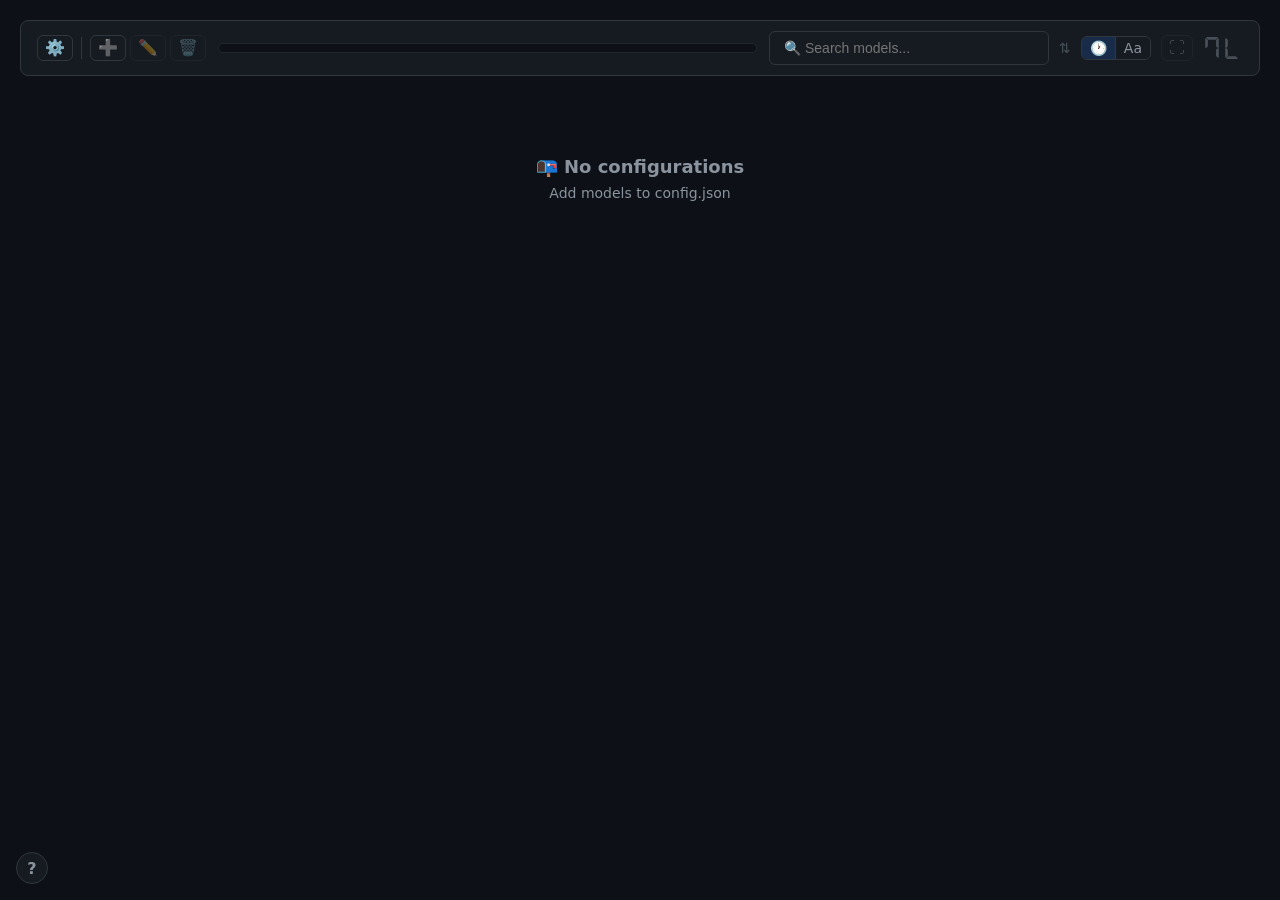
==== static/index.html @ 0e30e931 "Initial commit" ====
<!DOCTYPE html>
<html lang="en">
<head>
  <meta charset="UTF-8">
  <meta name="viewport" content="width=device-width, initial-scale=1.0">
  <title>7L</title>
  <link rel="stylesheet" href="style.css">
</head>
<body>
  <div class="header">
    <div class="header-left">
      <div class="global-menu">
        <button class="global-menu-btn" id="settingsBtn" onclick="showSettingsDialog()" title="Application settings">⚙️</button>
        <span class="global-menu-sep"></span>
        <button class="global-menu-btn" id="addCardBtn" onclick="showAddCardDialog()" title="Add card">➕</button>
        <button class="global-menu-btn" id="editCardBtn" onclick="showEditCardDialog()" disabled title="Edit card">✏️</button>
        <button class="global-menu-btn" id="deleteCardBtn" onclick="deleteFocusedCard()" disabled title="Delete card">🗑️</button>
      </div>
    </div>
    <div class="gpu-panel" id="gpuInfo"></div>
    <div class="header-right">
      <input class="search" id="searchInput" type="text" placeholder="🔍 Search models..." oninput="renderCards()">
      <span style="color:#484f58;font-size:14px;line-height:1">⇅</span>
      <div class="sort-group">
        <button class="sort-btn active" data-sort="recent" onclick="setSortMode('recent')" title="Sort by last used">🕐</button>
        <button class="sort-btn" data-sort="name" onclick="setSortMode('name')" title="Sort by name">Aa</button>
      </div>
      <button class="global-menu-btn" id="expandBtn" onclick="toggleExpand()" disabled title="Expand card">⛶</button>
      <h1>7L</h1>
    </div>
  </div>

  <div class="cards" id="cardsContainer">
    <div class="empty-state"><h3>Loading...</h3></div>
  </div>

  <div class="toast" id="toast"></div>

  <div class="filedialog-overlay" id="fileDialog">
    <div class="filedialog" style="width:620px">
      <div class="filedialog-title">📁 <span id="fileDialogModelName">loading...</span></div>
      <div style="display:flex;gap:4px;margin-bottom:8px">
        <input type="text" class="filedialog-input" id="fileDialogPath" style="flex:1;font-family:monospace" placeholder="/path/to/model.gguf" spellcheck="false" onchange="browseDir(this.value)">
        <button class="btn btn-cancel" onclick="browseUp()" title="Up one level">⬆</button>
        <button class="btn btn-cancel" onclick="browseNewFolder()" title="New folder">📁+</button>
        <button class="btn btn-cancel" id="showHiddenBtn" onclick="toggleHidden()" title="Show hidden files">.</button>
      </div>
      <div class="browse-list" id="browseList" style="height:260px;overflow-y:auto;background:#0d1117;border:1px solid #30363d;border-radius:6px;padding:4px 0;font-size:13px"></div>
      <div style="margin-top:8px;font-size:12px;color:#8b949e" id="browseInfo">Loading...</div>
      <div class="filedialog-actions">
        <button class="btn btn-cancel" onclick="closeFileDialog()">✕ Cancel</button>
        <button class="btn btn-danger" id="fileDialogResetBtn" onclick="resetRuntimeDialog()" style="display:none">↺ Reset</button>
        <button class="btn btn-save" onclick="confirmFileDialog()">✓ Select</button>
      </div>
    </div>
  </div>

  <div class="filedialog-overlay" id="ctxDialog">
    <div class="filedialog">
      <div class="filedialog-title">🧠 Context size</div>
      <div class="filedialog-hint">--ctx-size: number of tokens in context window</div>
      <input type="number" class="filedialog-input" id="ctxDialogInput" min="128" max="131072" step="128">
      <div class="ctx-chips" id="ctxDialogChips" style="margin-top:10px"></div>
      <div class="filedialog-actions">
        <button class="btn btn-cancel" onclick="closeCtxDialog()">✕ Cancel</button>
        <button class="btn btn-save" onclick="confirmCtxDialog()">✓ Apply</button>
      </div>
    </div>
  </div>

  <div class="filedialog-overlay" id="paramDialog">
    <div class="filedialog" style="width:480px">
      <div class="filedialog-title"><span id="paramDialogFlag"></span></div>
      <input type="text" class="filedialog-input" id="paramDialogInput" spellcheck="false">
      <div class="filedialog-actions">
        <button class="btn btn-cancel" onclick="closeParamDialog()">✕ Cancel</button>
        <button class="btn btn-save" onclick="confirmParamDialog()">✓ OK</button>
      </div>
    </div>
  </div>

  <div class="filedialog-overlay" id="addParamDialog">
    <div class="filedialog" style="width:480px">
      <div class="filedialog-title">+ Add parameter</div>
      <input type="text" class="filedialog-input" id="addParamFilter" placeholder="🔍 filter..." spellcheck="false" oninput="renderAddParamOptions()" style="margin-bottom:4px">
      <select id="addParamSelect" style="width:100%;padding:6px;background:#0d1117;color:#c9d1d9;border:1px solid #30363d;border-radius:6px;font-family:monospace;font-size:12px;margin-bottom:8px" size="10"></select>
      <input type="text" class="filedialog-input" id="addParamValue" placeholder="value" spellcheck="false">
      <div class="filedialog-actions">
        <button class="btn btn-cancel" onclick="closeAddParamDialog()">✕ Cancel</button>
        <button class="btn btn-save" onclick="confirmAddParamDialog()">✓ Add</button>
      </div>
    </div>
  </div>

  <div class="filedialog-overlay" id="renameDialog">
    <div class="filedialog" style="width:460px">
      <div class="filedialog-title">✏️ Edit card</div>
      <label style="font-size:12px;color:#8b949e;display:block;margin-bottom:4px">Name</label>
      <input type="text" class="filedialog-input" id="renameDialogName" spellcheck="false" style="margin-bottom:12px">
      <label style="font-size:12px;color:#8b949e;display:block;margin-bottom:4px">Description</label>
      <input type="text" class="filedialog-input" id="renameDialogDesc" spellcheck="false" placeholder="Optional description">
      <div class="filedialog-actions">
        <button class="btn btn-cancel" onclick="closeRenameDialog()">✕ Cancel</button>
        <button class="btn btn-save" onclick="confirmRenameDialog()">✓ Save</button>
      </div>
    </div>
  </div>

  <div class="filedialog-overlay" id="addCardDialog">
    <div class="filedialog" style="width:540px">
      <div class="filedialog-title">➕ New card</div>
      <label class="fr-label" style="margin-top:0">Name</label>
      <input type="text" class="filedialog-input" id="addCardDialogName" spellcheck="false" placeholder="Model nickname">
      <label class="fr-label">Description <span style="color:#484f58">(optional)</span></label>
      <input type="text" class="filedialog-input" id="addCardDialogDesc" spellcheck="false" placeholder="Brief description">
      <div id="addCardPasteSection" style="margin:10px 0;padding:10px;background:#0d1117;border:1px solid #30363d;border-radius:6px">
        <label class="fr-label" style="margin-top:0">Paste launch command</label>
        <textarea class="filedialog-input" id="addCardPasteInput" spellcheck="false" style="min-height:50px;font-family:monospace;font-size:12px;margin-bottom:6px" placeholder="llama-server --model /path/to/model.gguf -c 4096 ..."></textarea>
        <button class="btn btn-cancel" onclick="parsePasteCommand()" style="font-size:12px;padding:4px 10px">📋 Parse</button>
        <span id="addCardParseStatus" style="font-size:11px;color:#8b949e;margin-left:8px"></span>
      </div>
      <label class="fr-label">Raw args</label>
      <textarea class="filedialog-input" id="addCardDialogArgs" spellcheck="false" style="min-height:60px;font-family:monospace;font-size:12px"></textarea>
      <div style="display:flex;align-items:center;gap:8px;margin-top:8px">
        <label class="fr-label" style="margin:0;white-space:nowrap">Runtime</label>
        <input type="text" class="fr-input" id="addCardDialogRuntime" spellcheck="false" placeholder="/path/to/llama-server" style="flex:1">
        <button class="btn btn-cancel" onclick="addCardBrowseRuntime()" style="white-space:nowrap;padding:4px 10px;font-size:12px">📁 Browse</button>
        <label style="display:flex;align-items:center;gap:4px;font-size:12px;color:#8b949e;white-space:nowrap;cursor:pointer">
          <input type="checkbox" id="addCardUseSysRuntime" checked onchange="addCardToggleRuntime()"> Use system
        </label>
      </div>
      <div class="filedialog-actions">
        <button class="btn btn-cancel" onclick="closeAddCardDialog()">✕ Cancel</button>
        <button class="btn btn-save" onclick="confirmAddCardDialog()">✓ Create</button>
      </div>
    </div>
  </div>

  <div class="filedialog-overlay" id="settingsDialog">
    <div class="filedialog" style="width:520px">
      <div class="filedialog-title">⚙️ Application settings</div>
      <div style="margin-top:12px">
        <label class="fr-label">Global runtime</label>
        <div class="fr-row">
          <input type="text" class="fr-input" id="settingsRuntimeInput" spellcheck="false" placeholder="/path/to/llama-server">
          <button class="btn btn-cancel" onclick="settingsBrowseRuntime()" style="white-space:nowrap;padding:4px 10px;font-size:12px">📁 Browse</button>
          <button class="btn btn-danger" onclick="settingsClearRuntime()" style="white-space:nowrap;padding:4px 10px;font-size:12px" title="Clear runtime">✕</button>
        </div>
      </div>
      <div style="margin-top:12px">
        <label class="fr-label">HF cache folder</label>
        <div class="fr-row">
          <input type="text" class="fr-input" id="settingsCacheInput" spellcheck="false" placeholder="~/.cache/huggingface/hub">
          <button class="btn btn-cancel" onclick="settingsBrowseCache()" style="white-space:nowrap;padding:4px 10px;font-size:12px">📁 Browse</button>
          <button class="btn btn-danger" onclick="settingsClearCache()" style="white-space:nowrap;padding:4px 10px;font-size:12px" title="Clear cache path">✕</button>
        </div>
      </div>
      <div class="filedialog-actions">
        <button class="btn btn-cancel" onclick="closeSettingsDialog()">✕ Cancel</button>
        <button class="btn btn-save" onclick="confirmSettingsDialog()">✓ Save</button>
      </div>
    </div>
  </div>

  <div class="filedialog-overlay" id="promptDialog">
    <div class="filedialog" style="width:400px">
      <div class="filedialog-title" id="promptDialogTitle">Input</div>
      <input type="text" class="filedialog-input" id="promptDialogInput" spellcheck="false" style="margin-top:6px" placeholder="Enter value">
      <div class="filedialog-actions">
        <button class="btn btn-cancel" onclick="closePromptDialog()">✕ Cancel</button>
        <button class="btn btn-save" onclick="confirmPromptDialog()">✓ OK</button>
      </div>
    </div>
  </div>

  <div class="filedialog-overlay" id="confirmDialog">
    <div class="filedialog" style="width:400px">
      <div class="filedialog-title" id="confirmDialogTitle">Confirm</div>
      <p style="font-size:14px;color:#c9d1d9;margin:8px 0" id="confirmDialogMsg"></p>
      <div class="filedialog-actions">
        <button class="btn btn-cancel" onclick="closeConfirmDialog()">✕ Cancel</button>
        <button class="btn btn-danger" onclick="confirmConfirmDialog()">✓ Yes</button>
      </div>
    </div>
  </div>

  <div class="footer">
    <a class="help-btn" href="help.html" target="_blank" title="Help">?</a>
  </div>
  <script src="script.js"></script>
</body>
</html>
---- static/style.css ----
* { box-sizing: border-box; margin: 0; padding: 0; }
@font-face { font-family: 'DSEG7'; src: url('DSEG7Classic-Bold.woff2') format('woff2'); font-weight: 700; font-display: swap; }
body { font-family: system-ui, -apple-system, sans-serif; background: #0d1117; color: #c9d1d9; padding: 20px; }

/* ── Header ── */
.header { display: flex; justify-content: space-between; align-items: center; margin-bottom: 20px; flex-wrap: wrap; gap: 12px; background: #161b22; border: 1px solid #30363d; border-radius: 8px; padding: 10px 16px; }
.header-left { display: flex; align-items: center; gap: 10px; }
.header-right { display: flex; align-items: center; gap: 10px; }
.header h1 { font-family: 'DSEG7', monospace; font-size: 22px; font-weight: 700; color: #484f58; letter-spacing: 2px; transition: color .3s, text-shadow .3s; }
.header h1.running { color: #58a6ff; text-shadow: 0 0 8px #58a6ff44, 0 0 20px #58a6ff22; animation: pulse-glow 2s ease-in-out infinite; }
@keyframes pulse-glow { 0%,100% { text-shadow: 0 0 8px #58a6ff44, 0 0 20px #58a6ff22; } 50% { text-shadow: 0 0 12px #58a6ff66, 0 0 30px #58a6ff33; } }

/* ── GPU ── */
.gpu-panel { display: flex; align-items: center; justify-content: center; gap: 6px; font-size: 12px; white-space: nowrap; background: #0d1117; border: 1px solid #21262d; border-radius: 6px; padding: 4px 10px; flex: 1; }
.gpu-item { display: flex; align-items: center; gap: 4px; font-variant-numeric: tabular-nums; }
.gpu-idx { color: #58a6ff; font-weight: 600; }
.gpu-mem { color: #3fb950; }
.gpu-temp { font-weight: 600; }

/* ── Global menu ── */
.global-menu { display: flex; align-items: center; gap: 4px; }
.global-menu-sep { width: 1px; height: 22px; background: #30363d; margin: 0 4px; }
.global-menu-btn { background: none; border: 1px solid #30363d; border-radius: 6px; color: #8b949e; cursor: pointer; font-size: 16px; padding: 4px 7px; line-height: 1; }
.global-menu-btn:hover:not(:disabled) { border-color: #58a6ff; color: #58a6ff; background: #1f6feb22; }
.global-menu-btn:disabled { opacity: 0.35; cursor: not-allowed; }

/* ── Search ── */
.search { padding: 8px 14px; background: #161b22; border: 1px solid #30363d; border-radius: 6px; color: #c9d1d9; width: 280px; font-size: 14px; outline: none; }
.search:focus { border-color: #58a6ff; }

/* ── Sort ── */
.sort-group { display: inline-flex; border: 1px solid #30363d; border-radius: 6px; overflow: hidden; }
.sort-btn { padding: 4px 8px; font-size: 14px; background: #161b22; color: #8b949e; border: none; cursor: pointer; border-right: 1px solid #30363d; line-height: 1; font-family: system-ui, -apple-system, sans-serif; }
.sort-btn:last-child { border-right: none; }
.sort-btn:hover:not(.disabled) { background: #1f6feb33; }
.sort-btn.active { background: #1f6feb33; color: #58a6ff; }
.sort-btn.disabled { opacity: 0.35; cursor: not-allowed; }

/* ── Cards ── */
.cards { display: grid; gap: 16px; grid-template-columns: repeat(auto-fill, minmax(620px, 1fr)); }
.card { background: #161b22; border: 1px solid #30363d; border-radius: 8px; padding: 20px; }
.card.running { border-color: #3fb950; }
.card.focused { outline: 2px solid #d29922; outline-offset: -1px; }
.card.running.focused { outline: 2px solid #d29922; outline-offset: -1px; box-shadow: inset 0 0 0 1px #3fb950; }
.card.expanded { grid-column: 1 / -1; min-height: calc(100vh - 120px); display: flex; flex-direction: column; }
.card.expanded .args-section { flex: 1; display: flex; flex-direction: column; }
.card.expanded .args-body { flex: 1; }
.card.expanded .args-body .args-display { min-height: 80px; }
.card.hidden { display: none; }
.cards.expanded .card:not(.expanded):not(.hidden) { display: none; }
.card input, .card textarea { cursor: auto; }

/* ── Card title (in args-header row) ── */
.card-title { font-size: 17px; font-weight: 600; margin: 0 12px; white-space: nowrap; }
.card-title.running { color: #58a6ff; text-shadow: 0 0 8px #58a6ff44, 0 0 20px #58a6ff22; }
.card-title.starting {
  background: linear-gradient(90deg, #58a6ff 0%, #79c0ff 30%, #8b949e 50%, #79c0ff 70%, #58a6ff 100%);
  background-size: 200% 100%;
  -webkit-background-clip: text;
  background-clip: text;
  -webkit-text-fill-color: transparent;
  color: transparent;
  animation: wave-shimmer 3s linear infinite;
}
@keyframes wave-shimmer { 0% { background-position: 200% center; } 100% { background-position: -200% center; } }

/* ── Fields ── */
.field { margin-bottom: 10px; }
.field label { display: block; font-size: 11px; font-weight: 500; color: #8b949e; text-transform: uppercase; letter-spacing: .5px; margin-bottom: 4px; }
.field input, .field textarea { width: 100%; padding: 8px 12px; background: #0d1117; border: 1px solid #30363d; border-radius: 6px; color: #c9d1d9; font-size: 14px; outline: none; transition: border-color .15s; }
.field input:focus, .field textarea:focus { border-color: #58a6ff; }
.field textarea { font-family: 'SF Mono', 'Cascadia Code', 'Fira Code', monospace; resize: vertical; min-height: 48px; line-height: 1.5; }
.field-row { display: flex; gap: 12px; }
.field-row .field { flex: 1; }

/* ── Args section ── */
.args-section { margin-bottom: 0; }
.args-header { display: flex; align-items: center; justify-content: space-between; margin-bottom: 6px; flex-wrap: wrap; gap: 6px; }
.args-controls { display: flex; align-items: center; gap: 8px; flex-wrap: wrap; }
.args-body { margin-top: 6px; }
.args-body textarea { width: 100%; min-height: 60px; padding: 8px 12px; background: #0d1117; border: 1px solid #30363d; border-radius: 6px; color: #c9d1d9; font-family: 'SF Mono', 'Cascadia Code', 'Fira Code', monospace; font-size: 13px; resize: vertical; outline: none; line-height: 1.5; }
.args-body textarea:focus { border-color: #58a6ff; }
.args-display { display: flex; flex-wrap: wrap; gap: 6px; align-items: center; padding: 10px 12px; background: #0d1117; border: 1px solid #30363d; border-radius: 6px; min-height: 48px; }

/* ── Arg rows (constructor mode) ── */
.arg-row { display: inline-flex; align-items: stretch; background: #0d1117; border: 1px solid #21262d; border-radius: 6px; overflow: hidden; font-size: 13px; font-family: 'SF Mono', 'Cascadia Code', 'Fira Code', monospace; white-space: nowrap; }
.arg-del { display: flex; align-items: center; color: #484f58; cursor: pointer; padding: 0 0 0 6px; font-size: 11px; line-height: 1; }
.arg-del:hover { color: #f85149; }
.arg-flag { display: flex; align-items: center; padding: 2px 4px 2px 2px; cursor: pointer; color: #58a6ff; }
.arg-flag:hover { background: #1f6feb22; }
.arg-sep { width: 1px; flex-shrink: 0; background: #30363d; align-self: stretch; }
.arg-val { display: flex; align-items: center; padding: 2px 8px 2px 4px; cursor: pointer; color: #79c0ff; }
.arg-val:hover { background: #1f6feb22; }
.runtime-btn-label { color: #8b949e; font-size: 11px; }

/* ── Runtime button in arg row ── */
.arg-btn { background: none; border: none; cursor: pointer; font-family: inherit; font-size: inherit; }
.arg-btn.runtime-btn { background: #238636; color: #fff; padding: 2px 8px; border-radius: 4px; }
.arg-btn.runtime-btn.custom { background: #2ea043; color: #0d1117; }
.arg-btn.runtime-btn.custom .llama-icon { filter: brightness(0) grayscale(1); }
.arg-btn.runtime-btn.rt-exists { background: #2ea043; color: #0d1117; }
.arg-btn.runtime-btn.rt-exists .llama-icon { filter: brightness(0) grayscale(1); }
.arg-btn.runtime-btn.rt-missing { background: #da3633; color: #0d1117; }
.arg-btn.runtime-btn.rt-missing .llama-icon { filter: brightness(0) grayscale(1); }

/* ── Add param button ── */
.add-param { display: inline-flex; align-items: center; background: none; border: 1px dashed #21262d; border-radius: 6px; color: #3fb950; font-weight: 700; cursor: pointer; padding: 4px 12px; font-size: 14px; font-family: 'SF Mono', 'Cascadia Code', 'Fira Code', monospace; }
.add-param:hover { background: #23863622; border-color: #3fb950; }


/* ── Toolbar ── */
.toolbar-group { display: inline-flex; border: 1px solid #30363d; border-radius: 6px; overflow: hidden; }
.toolbar-btn { padding: 4px 10px; font-size: 14px; background: #161b22; color: #8b949e; border: none; cursor: pointer; border-right: 1px solid #30363d; line-height: 1; }
.toolbar-btn:last-child { border-right: none; }
.toolbar-btn:hover { background: #1f6feb33; }
.toolbar-btn.run { color: #3fb950; }
.toolbar-btn.run:hover { background: #23863633; }
.toolbar-btn.stop { color: #f85149; }
.toolbar-btn.stop:hover { background: #da363333; }
.toolbar-btn.active { background: #1f6feb; color: #fff; }
.toolbar-btn.dirty { border-color: #d29922; color: #d29922; box-shadow: inset 0 0 0 1px #d29922; }
.web-btn.hidden { visibility: hidden; pointer-events: none; }

/* ── Logs area ── */
.logs-area { margin-top: 10px; display: none; border: 1px solid #21262d; border-radius: 6px; overflow: hidden; }
.logs-area.active { display: block; }
.logs-header { display: flex; justify-content: space-between; align-items: center; padding: 6px 10px; background: #0d1117; border-bottom: 1px solid #21262d; font-size: 12px; color: #8b949e; }
.logs-content { max-height: 300px; overflow-y: auto; background: #0d1117; padding: 8px 12px; font-family: 'SF Mono', 'Cascadia Code', 'Fira Code', monospace; font-size: 12px; line-height: 1.5; color: #c9d1d9; white-space: pre-wrap; word-break: break-all; }
.logs-toggle { background: none; border: none; color: #f85149; cursor: pointer; font-size: 13px; padding: 1px 4px; }
.logs-toggle:hover { color: #ff6b6b; }
.scroll-btn { background: none; border: none; color: #8b949e; cursor: pointer; font-size: 12px; padding: 1px 4px; }
.scroll-btn:hover { color: #c9d1d9; }
.scroll-btn.paused { color: #d29922; }

/* ── Log session ── */
.log-session { border: 1px solid #21262d; border-radius: 4px; margin-bottom: 4px; }
.log-session.active { border-color: #3fb950; }
.log-session.ended { border-color: #484f58; opacity: 0.7; }
.log-session.ended:hover { opacity: 1; }
.log-session.collapsed .log-session-bd { display: none; }
.log-session-hd { display: flex; justify-content: space-between; align-items: center; padding: 3px 8px; background: #161b22; cursor: pointer; font-size: 11px; color: #484f58; user-select: none; }
.log-session-hd:hover { color: #8b949e; }
.log-session-bd { padding: 6px 8px; font-size: 12px; line-height: 1.4; color: #c9d1d9; white-space: pre-wrap; word-break: break-all; max-height: 500px; overflow-y: auto; }
.log-del { background: none; border: none; color: #484f58; cursor: pointer; font-size: 11px; padding: 1px 4px; }
.log-del:hover { color: #f85149; }

/* ── Overlay dialogs ── */
.filedialog-overlay { position: fixed; top: 0; left: 0; width: 100%; height: 100%; background: rgba(0,0,0,0.6); display: none; align-items: center; justify-content: center; z-index: 1000; }
.filedialog-overlay.active { display: flex; }
.filedialog { background: #161b22; border: 1px solid #30363d; border-radius: 10px; padding: 20px; max-width: 90vw; max-height: 85vh; overflow-y: auto; box-shadow: 0 16px 48px rgba(0,0,0,0.4); }
.filedialog-title { font-size: 16px; font-weight: 600; margin-bottom: 10px; color: #c9d1d9; }
.filedialog-hint { font-size: 12px; color: #8b949e; margin-bottom: 8px; }
.filedialog-input { width: 100%; padding: 8px 12px; background: #0d1117; border: 1px solid #30363d; border-radius: 6px; color: #c9d1d9; font-size: 14px; outline: none; }
.filedialog-input:focus { border-color: #58a6ff; }
.filedialog-actions { display: flex; justify-content: flex-end; gap: 8px; margin-top: 14px; }

/* ── Generic buttons ── */
.btn { padding: 8px 18px; border: none; border-radius: 6px; font-size: 14px; cursor: pointer; line-height: 1; }
.btn-cancel { background: #21262d; color: #8b949e; }
.btn-cancel:hover { background: #30363d; color: #c9d1d9; }
.btn-save { background: #238636; color: #fff; }
.btn-save:hover { background: #2ea043; }
.btn-danger { background: #da3633; color: #fff; }
.btn-danger:hover { background: #f85149; }

/* ── Browse list ── */
.browse-list { height: 260px; overflow-y: auto; background: #0d1117; border: 1px solid #30363d; border-radius: 6px; padding: 4px 0; font-size: 13px; }
.browse-item { display: flex; align-items: center; gap: 8px; padding: 5px 12px; cursor: pointer; transition: background .1s; }
.browse-item:hover { background: #1c2333; }
.browse-item.selected { background: #1f6feb22; }
.browse-item .name { flex: 1; overflow: hidden; text-overflow: ellipsis; white-space: nowrap; color: #c9d1d9; }
.browse-item .size { font-size: 11px; color: #484f58; font-variant-numeric: tabular-nums; flex-shrink: 0; }

/* ── Context chips ── */
.ctx-chips { display: flex; flex-wrap: wrap; gap: 6px; margin-top: 10px; }
.ctx-chip { padding: 4px 12px; background: #0d1117; border: 1px solid #30363d; border-radius: 6px; color: #8b949e; cursor: pointer; font-size: 13px; font-family: monospace; }
.ctx-chip:hover { border-color: #58a6ff; color: #58a6ff; }
.ctx-chip.active { background: #1f6feb; border-color: #1f6feb; color: #fff; }

/* ── Toast ── */
.toast { position: fixed; bottom: 60px; left: 50%; transform: translateX(-50%); padding: 10px 24px; border-radius: 8px; font-size: 14px; z-index: 2000; pointer-events: none; opacity: 0; transition: opacity .3s; white-space: nowrap; }
.toast.show { opacity: 1; }
.toast.ok { background: #238636; color: #fff; }
.toast.err { background: #da3633; color: #fff; }

/* ── Model name validation ── */
.model-name-ok { color: #3fb950; }
.model-name-missing { color: #f85149; }

/* ── Llama icon ── */
.llama-icon { filter: brightness(0) grayscale(1); }

/* ── Empty state ── */
.empty-state { text-align: center; padding: 60px 20px; color: #8b949e; grid-column: 1 / -1; }
.empty-state h3 { font-size: 18px; margin-bottom: 8px; }
.empty-state p { font-size: 14px; }

/* ── Footer / help ── */
.footer { position: fixed; bottom: 16px; left: 16px; z-index: 100; }
.help-btn { display: flex; align-items: center; justify-content: center; width: 32px; height: 32px; background: #161b22; border: 1px solid #30363d; border-radius: 50%; color: #8b949e; font-size: 16px; font-weight: 700; text-decoration: none; cursor: pointer; transition: all .15s; font-family: system-ui, -apple-system, sans-serif; }
.help-btn:hover { border-color: #58a6ff; color: #58a6ff; background: #1f6feb22; }

/* ── First-run wizard ── */
.fr-scan-results { background: #161b22; border: 1px solid #21262d; border-radius: 8px; padding: 12px 16px; margin-bottom: 4px; }
.fr-scan-item { display: flex; gap: 8px; font-size: 13px; padding: 3px 0; }
.fr-scan-label { color: #8b949e; min-width: 100px; flex-shrink: 0; }
.fr-scan-val { color: #c9d1d9; word-break: break-all; }
.fr-form { margin-top: 4px; }
.fr-label { display: block; font-size: 11px; font-weight: 500; color: #8b949e; text-transform: uppercase; letter-spacing: .3px; margin: 8px 0 3px; }
.fr-input { width: 100%; padding: 6px 10px; background: #0d1117; border: 1px solid #30363d; border-radius: 6px; color: #c9d1d9; font-size: 13px; font-family: monospace; outline: none; }
.fr-input:focus { border-color: #58a6ff; }
.fr-row { display: flex; gap: 6px; }
.fr-row .fr-input { flex: 1; }
.fr-select { background: #0d1117; color: #c9d1d9; border: 1px solid #30363d; border-radius: 6px; padding: 3px 6px; font-size: 12px; font-family: monospace; max-width: 100%; outline: none; cursor: pointer; }
.fr-select:focus { border-color: #58a6ff; }
.fr-select option { background: #161b22; color: #c9d1d9; }
.first-run-card { background: #161b22; border: 1px solid #30363d; border-radius: 8px; padding: 16px; transition: all .15s; }
.first-run-card.clickable { cursor: pointer; }
.first-run-card.clickable:hover { border-color: #58a6ff; background: #1c2333; }
.first-run-card.quick { border-color: #238636; }
.first-run-card.quick:hover { border-color: #3fb950; }
.fr-card-title { font-size: 15px; font-weight: 600; color: #c9d1d9; margin-bottom: 6px; }
.fr-card-desc { font-size: 13px; color: #8b949e; line-height: 1.5; }
.fr-card-desc strong { color: #58a6ff; }
.fr-card-desc code { background: #0d1117; padding: 1px 5px; border-radius: 3px; font-size: 12px; color: #58a6ff; }

/* ── Scrollbar ── */
::-webkit-scrollbar { width: 8px; }
::-webkit-scrollbar-track { background: transparent; }
::-webkit-scrollbar-thumb { background: #30363d; border-radius: 4px; }
::-webkit-scrollbar-thumb:hover { background: #484f58; }

/* ── Responsive ── */
@media (max-width: 680px) {
  body { padding: 12px; }
  .cards { grid-template-columns: 1fr; }
  .field-row { flex-direction: column; }
  .field-row .field { flex: none; }
  .header { flex-direction: column; align-items: stretch; }
  .gpu-panel { white-space: normal; }
  .search { width: 100%; }
}
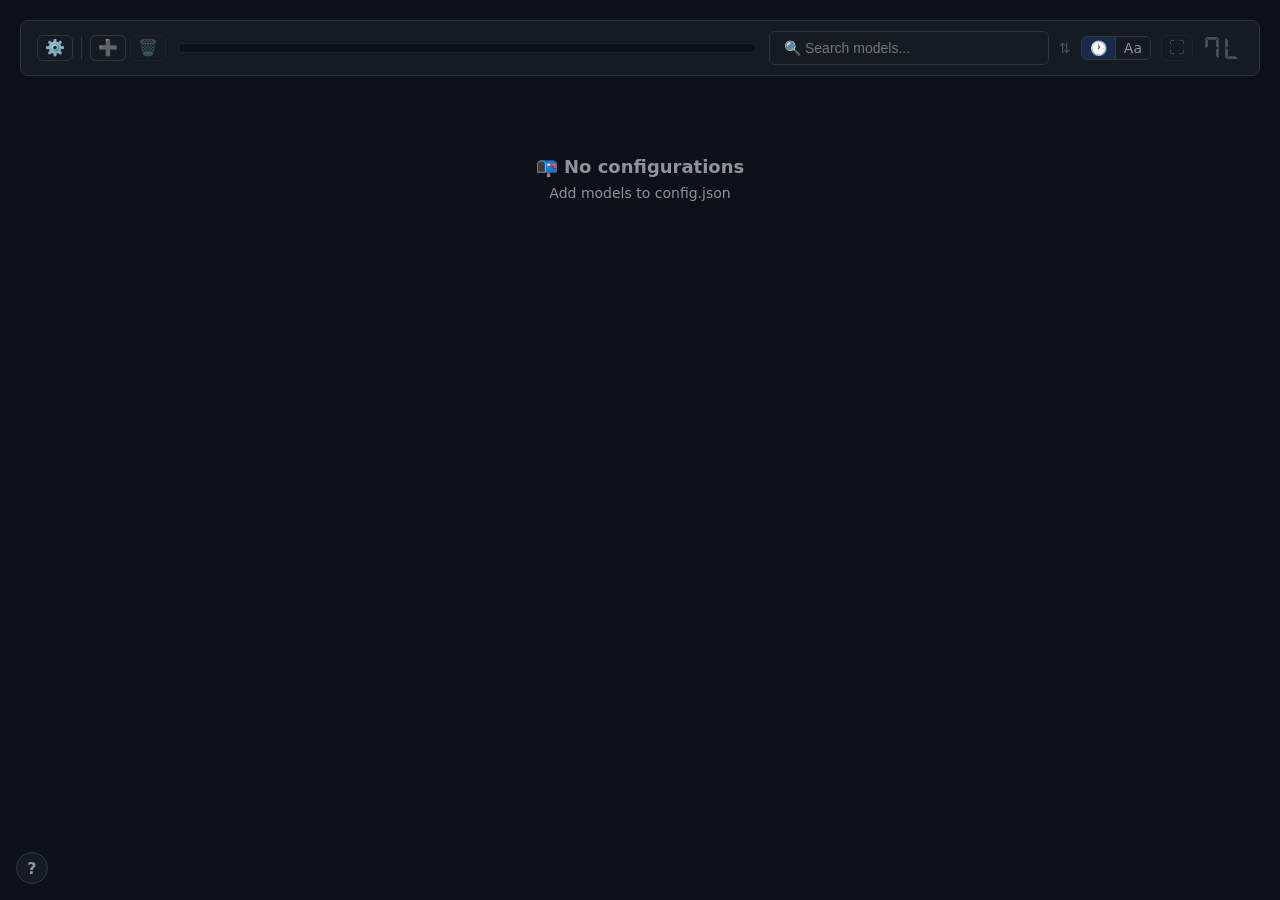
==== commit 5a571694: "Inline card editing: replace rename dialog with in-place edit in expanded card - Remove rename dialo" ====
--- a/static/index.html
+++ b/static/index.html
@@ -13,7 +13,6 @@
         <button class="global-menu-btn" id="settingsBtn" onclick="showSettingsDialog()" title="Application settings">⚙️</button>
         <span class="global-menu-sep"></span>
         <button class="global-menu-btn" id="addCardBtn" onclick="showAddCardDialog()" title="Add card">➕</button>
-        <button class="global-menu-btn" id="editCardBtn" onclick="showEditCardDialog()" disabled title="Edit card">✏️</button>
         <button class="global-menu-btn" id="deleteCardBtn" onclick="deleteFocusedCard()" disabled title="Delete card">🗑️</button>
       </div>
     </div>
@@ -88,20 +87,6 @@
       <div class="filedialog-actions">
         <button class="btn btn-cancel" onclick="closeAddParamDialog()">✕ Cancel</button>
         <button class="btn btn-save" onclick="confirmAddParamDialog()">✓ Add</button>
-      </div>
-    </div>
-  </div>
-
-  <div class="filedialog-overlay" id="renameDialog">
-    <div class="filedialog" style="width:460px">
-      <div class="filedialog-title">✏️ Edit card</div>
-      <label style="font-size:12px;color:#8b949e;display:block;margin-bottom:4px">Name</label>
-      <input type="text" class="filedialog-input" id="renameDialogName" spellcheck="false" style="margin-bottom:12px">
-      <label style="font-size:12px;color:#8b949e;display:block;margin-bottom:4px">Description</label>
-      <input type="text" class="filedialog-input" id="renameDialogDesc" spellcheck="false" placeholder="Optional description">
-      <div class="filedialog-actions">
-        <button class="btn btn-cancel" onclick="closeRenameDialog()">✕ Cancel</button>
-        <button class="btn btn-save" onclick="confirmRenameDialog()">✓ Save</button>
       </div>
     </div>
   </div>
--- a/static/style.css
+++ b/static/style.css
@@ -46,6 +46,10 @@
 .card.expanded .args-section { flex: 1; display: flex; flex-direction: column; }
 .card.expanded .args-body { flex: 1; }
 .card.expanded .args-body .args-display { min-height: 80px; }
+.card.expanded:has(.logs-area.active) .args-section { flex: 0 0 auto; }
+.card.expanded:has(.logs-area.active) .logs-area.active { flex: 1; display: flex; flex-direction: column; margin-top: 0; }
+.card.expanded:has(.logs-area.active) .logs-content { flex: 1; max-height: none; }
+.card.expanded:has(.logs-area.active) .log-session-bd { max-height: none; }
 .card.hidden { display: none; }
 .cards.expanded .card:not(.expanded):not(.hidden) { display: none; }
 .card input, .card textarea { cursor: auto; }
@@ -59,9 +63,29 @@
   -webkit-background-clip: text;
   background-clip: text;
   -webkit-text-fill-color: transparent;
-  color: transparent;
-  animation: wave-shimmer 3s linear infinite;
 }
+
+/* ── Card footer ── */
+.card-footer { display: flex; align-items: center; justify-content: flex-end; padding: 4px 10px; background: #0d1117; border-bottom: 1px solid #21262d; }
+.card.expanded .card-footer { border-top: 1px solid #21262d; border-bottom: none; }
+.edit-btn { background: none; border: 1px solid transparent; color: #484f58; cursor: pointer; font-size: 13px; width: 26px; height: 22px; display: inline-flex; align-items: center; justify-content: center; border-radius: 4px; padding: 0; line-height: 1; transition: all .15s; }
+.edit-btn:hover { color: #c9d1d9; border-color: #30363d; }
+.edit-btn.confirm { color: #3fb950; }
+.edit-btn.confirm:hover { color: #56d364; border-color: #3fb950; }
+.edit-btn.disabled { opacity: .35; cursor: not-allowed; pointer-events: none; }
+
+/* ── Card edit fields ── */
+.card-edit-fields { display: flex; align-items: center; gap: 8px; margin: 0 12px; flex: 1; min-width: 0; }
+.card-name-input, .card-desc-input { background: #0d1117; border: 1px solid #30363d; border-radius: 4px; color: #c9d1d9; font-size: 14px; padding: 3px 8px; outline: none; font-family: inherit; }
+.card-name-input { width: auto; min-width: 120px; font-weight: 600; }
+.card-name-input:focus { border-color: #58a6ff; }
+.card-desc-input { flex: 1; min-width: 100px; font-size: 13px; color: #8b949e; }
+.card-desc-input:focus { border-color: #58a6ff; }
+.card-desc-input::placeholder { color: #484f58; }
+
+/* ── Disabled buttons ── */
+.toolbar-btn.disabled-btn { opacity: .35; cursor: not-allowed; pointer-events: none; }
+
 @keyframes wave-shimmer { 0% { background-position: 200% center; } 100% { background-position: -200% center; } }
 
 /* ── Fields ── */
@@ -78,8 +102,12 @@
 .args-header { display: flex; align-items: center; justify-content: space-between; margin-bottom: 6px; flex-wrap: wrap; gap: 6px; }
 .args-controls { display: flex; align-items: center; gap: 8px; flex-wrap: wrap; }
 .args-body { margin-top: 6px; }
-.args-body textarea { width: 100%; min-height: 60px; padding: 8px 12px; background: #0d1117; border: 1px solid #30363d; border-radius: 6px; color: #c9d1d9; font-family: 'SF Mono', 'Cascadia Code', 'Fira Code', monospace; font-size: 13px; resize: vertical; outline: none; line-height: 1.5; }
-.args-body textarea:focus { border-color: #58a6ff; }
+.args-textarea-wrap { position: relative; }
+.args-textarea-wrap textarea { width: 100%; min-height: 60px; padding: 8px 12px; background: #0d1117; border: 1px solid #30363d; border-radius: 6px; color: #c9d1d9; font-family: 'SF Mono', 'Cascadia Code', 'Fira Code', monospace; font-size: 13px; resize: vertical; outline: none; line-height: 1.5; }
+.args-textarea-wrap textarea:focus { border-color: #58a6ff; }
+.args-clear { position: absolute; top: 3px; right: 3px; width: 16px; height: 16px; display: flex; align-items: center; justify-content: center; background: #30363d; border: 1px solid #484f58; border-radius: 3px; color: #8b949e; font-size: 9px; cursor: pointer; line-height: 1; padding: 0; opacity: 0; transition: opacity .15s; }
+.args-textarea-wrap:hover .args-clear { opacity: 1; }
+.args-clear:hover { background: #da3633; border-color: #f85149; color: #fff; }
 .args-display { display: flex; flex-wrap: wrap; gap: 6px; align-items: center; padding: 10px 12px; background: #0d1117; border: 1px solid #30363d; border-radius: 6px; min-height: 48px; }
 
 /* ── Arg rows (constructor mode) ── */
@@ -126,8 +154,6 @@
 .logs-area.active { display: block; }
 .logs-header { display: flex; justify-content: space-between; align-items: center; padding: 6px 10px; background: #0d1117; border-bottom: 1px solid #21262d; font-size: 12px; color: #8b949e; }
 .logs-content { max-height: 300px; overflow-y: auto; background: #0d1117; padding: 8px 12px; font-family: 'SF Mono', 'Cascadia Code', 'Fira Code', monospace; font-size: 12px; line-height: 1.5; color: #c9d1d9; white-space: pre-wrap; word-break: break-all; }
-.logs-toggle { background: none; border: none; color: #f85149; cursor: pointer; font-size: 13px; padding: 1px 4px; }
-.logs-toggle:hover { color: #ff6b6b; }
 .scroll-btn { background: none; border: none; color: #8b949e; cursor: pointer; font-size: 12px; padding: 1px 4px; }
 .scroll-btn:hover { color: #c9d1d9; }
 .scroll-btn.paused { color: #d29922; }
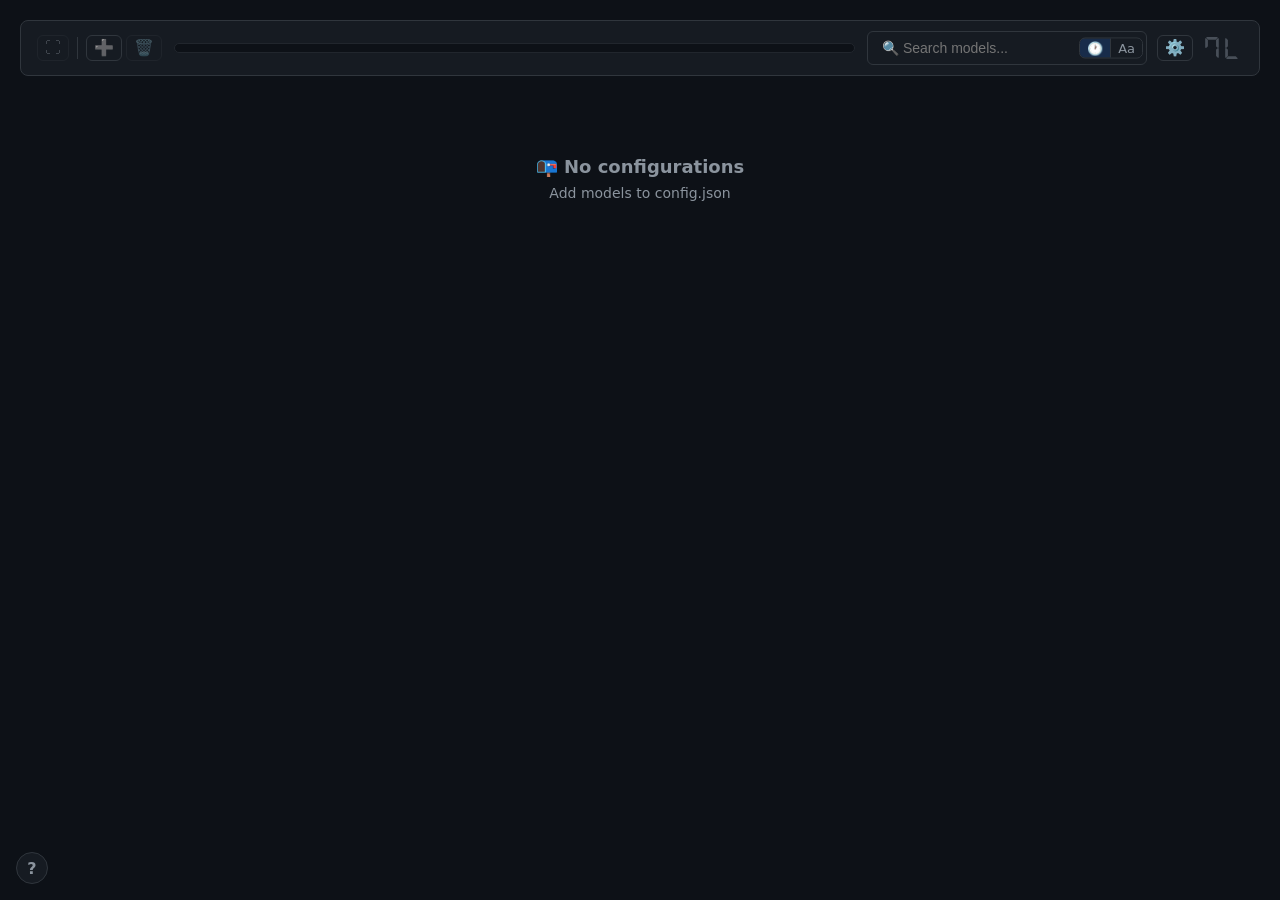
==== commit b731f35c: "Inline card editing with Save/Cancel, clone button, description tooltip, UI polish - Swap ⛶ expand a" ====
--- a/static/index.html
+++ b/static/index.html
@@ -10,21 +10,22 @@
   <div class="header">
     <div class="header-left">
       <div class="global-menu">
-        <button class="global-menu-btn" id="settingsBtn" onclick="showSettingsDialog()" title="Application settings">⚙️</button>
+        <button class="global-menu-btn" id="expandBtn" onclick="toggleExpand()" disabled title="Expand card">⛶</button>
         <span class="global-menu-sep"></span>
-        <button class="global-menu-btn" id="addCardBtn" onclick="showAddCardDialog()" title="Add card">➕</button>
+        <button class="global-menu-btn" id="addCardBtn" onclick="addQuickCard()" title="Add card">➕</button>
         <button class="global-menu-btn" id="deleteCardBtn" onclick="deleteFocusedCard()" disabled title="Delete card">🗑️</button>
       </div>
     </div>
     <div class="gpu-panel" id="gpuInfo"></div>
     <div class="header-right">
-      <input class="search" id="searchInput" type="text" placeholder="🔍 Search models..." oninput="renderCards()">
-      <span style="color:#484f58;font-size:14px;line-height:1">⇅</span>
-      <div class="sort-group">
-        <button class="sort-btn active" data-sort="recent" onclick="setSortMode('recent')" title="Sort by last used">🕐</button>
-        <button class="sort-btn" data-sort="name" onclick="setSortMode('name')" title="Sort by name">Aa</button>
+      <div class="search-wrap">
+        <input class="search" id="searchInput" type="text" placeholder="🔍 Search models..." oninput="renderCards()">
+        <div class="sort-group">
+          <button class="sort-btn active" data-sort="recent" onclick="setSortMode('recent')" title="Sort by last used">🕐</button>
+          <button class="sort-btn" data-sort="name" onclick="setSortMode('name')" title="Sort by name">Aa</button>
+        </div>
       </div>
-      <button class="global-menu-btn" id="expandBtn" onclick="toggleExpand()" disabled title="Expand card">⛶</button>
+      <button class="global-menu-btn" id="settingsBtn" onclick="showSettingsDialog()" title="Application settings">⚙️</button>
       <h1>7L</h1>
     </div>
   </div>
--- a/static/style.css
+++ b/static/style.css
@@ -25,12 +25,13 @@
 .global-menu-btn:disabled { opacity: 0.35; cursor: not-allowed; }
 
 /* ── Search ── */
-.search { padding: 8px 14px; background: #161b22; border: 1px solid #30363d; border-radius: 6px; color: #c9d1d9; width: 280px; font-size: 14px; outline: none; }
+.search-wrap { position: relative; display: inline-flex; align-items: center; }
+.search { padding: 8px 14px; background: #161b22; border: 1px solid #30363d; border-radius: 6px; color: #c9d1d9; width: 280px; font-size: 14px; outline: none; padding-right: 72px; }
 .search:focus { border-color: #58a6ff; }
 
-/* ── Sort ── */
-.sort-group { display: inline-flex; border: 1px solid #30363d; border-radius: 6px; overflow: hidden; }
-.sort-btn { padding: 4px 8px; font-size: 14px; background: #161b22; color: #8b949e; border: none; cursor: pointer; border-right: 1px solid #30363d; line-height: 1; font-family: system-ui, -apple-system, sans-serif; }
+/* ── Sort (inside search) ── */
+.sort-group { position: absolute; right: 4px; top: 50%; transform: translateY(-50%); display: inline-flex; border: 1px solid #30363d; border-radius: 6px; overflow: hidden; pointer-events: auto; }
+.sort-btn { padding: 3px 7px; font-size: 13px; background: #161b22; color: #8b949e; border: none; cursor: pointer; border-right: 1px solid #30363d; line-height: 1; font-family: system-ui, -apple-system, sans-serif; }
 .sort-btn:last-child { border-right: none; }
 .sort-btn:hover:not(.disabled) { background: #1f6feb33; }
 .sort-btn.active { background: #1f6feb33; color: #58a6ff; }
@@ -66,20 +67,25 @@
 }
 
 /* ── Card footer ── */
-.card-footer { display: flex; align-items: center; justify-content: flex-end; padding: 4px 10px; background: #0d1117; border-bottom: 1px solid #21262d; }
-.card.expanded .card-footer { border-top: 1px solid #21262d; border-bottom: none; }
-.edit-btn { background: none; border: 1px solid transparent; color: #484f58; cursor: pointer; font-size: 13px; width: 26px; height: 22px; display: inline-flex; align-items: center; justify-content: center; border-radius: 4px; padding: 0; line-height: 1; transition: all .15s; }
-.edit-btn:hover { color: #c9d1d9; border-color: #30363d; }
-.edit-btn.confirm { color: #3fb950; }
-.edit-btn.confirm:hover { color: #56d364; border-color: #3fb950; }
-.edit-btn.disabled { opacity: .35; cursor: not-allowed; pointer-events: none; }
+.edit-btn { background: none; border: none; color: #484f58; cursor: pointer; font-size: 13px; width: 22px; height: 20px; display: inline-flex; align-items: center; justify-content: center; border-radius: 4px; padding: 0; line-height: 1; transition: opacity .15s; flex-shrink: 0; opacity: 0; pointer-events: none; }
+.args-controls:hover .edit-btn, .edit-btn:hover { opacity: 1; pointer-events: auto; }
+.clone-btn { font-size: 12px; }
+.clone-btn:hover { color: #58a6ff; }
+.edit-btn.confirm { opacity: 1; pointer-events: auto; color: #3fb950; }
+.edit-btn.confirm:hover { color: #56d364; }
+.edit-save { opacity: 1 !important; pointer-events: auto !important; color: #3fb950; padding: 4px 10px; width: auto; font-size: 12px; }
+.edit-save:hover { color: #56d364; background: #23863633; border-radius: 4px; }
+.edit-cancel { opacity: 1 !important; pointer-events: auto !important; color: #f85149; padding: 4px 10px; width: auto; font-size: 12px; margin-left: 2px; }
+.edit-cancel:hover { color: #ff7b72; background: #da363333; border-radius: 4px; }
+.card.running .edit-btn { display: none; }
 
 /* ── Card edit fields ── */
-.card-edit-fields { display: flex; align-items: center; gap: 8px; margin: 0 12px; flex: 1; min-width: 0; }
+.card-edit-fields { display: flex; flex-direction: column; gap: 6px; margin: 0 12px; flex: 1; min-width: 0; }
+.card-edit-fields .card-edit-row { display: flex; align-items: center; gap: 8px; }
 .card-name-input, .card-desc-input { background: #0d1117; border: 1px solid #30363d; border-radius: 4px; color: #c9d1d9; font-size: 14px; padding: 3px 8px; outline: none; font-family: inherit; }
 .card-name-input { width: auto; min-width: 120px; font-weight: 600; }
 .card-name-input:focus { border-color: #58a6ff; }
-.card-desc-input { flex: 1; min-width: 100px; font-size: 13px; color: #8b949e; }
+.card-desc-input { flex: 1; min-width: 100px; font-size: 13px; color: #8b949e; background: #0d1117; border: 1px solid #30363d; border-radius: 4px; padding: 3px 8px; outline: none; font-family: inherit; resize: vertical; }
 .card-desc-input:focus { border-color: #58a6ff; }
 .card-desc-input::placeholder { color: #484f58; }
 
@@ -143,6 +149,8 @@
 .toolbar-btn:hover { background: #1f6feb33; }
 .toolbar-btn.run { color: #3fb950; }
 .toolbar-btn.run:hover { background: #23863633; }
+.toolbar-btn[data-mode="raw"] { color: #3fb950; font-weight: 700; }
+.toolbar-btn[data-mode="raw"]:hover { background: #23863633; }
 .toolbar-btn.stop { color: #f85149; }
 .toolbar-btn.stop:hover { background: #da363333; }
 .toolbar-btn.active { background: #1f6feb; color: #fff; }
